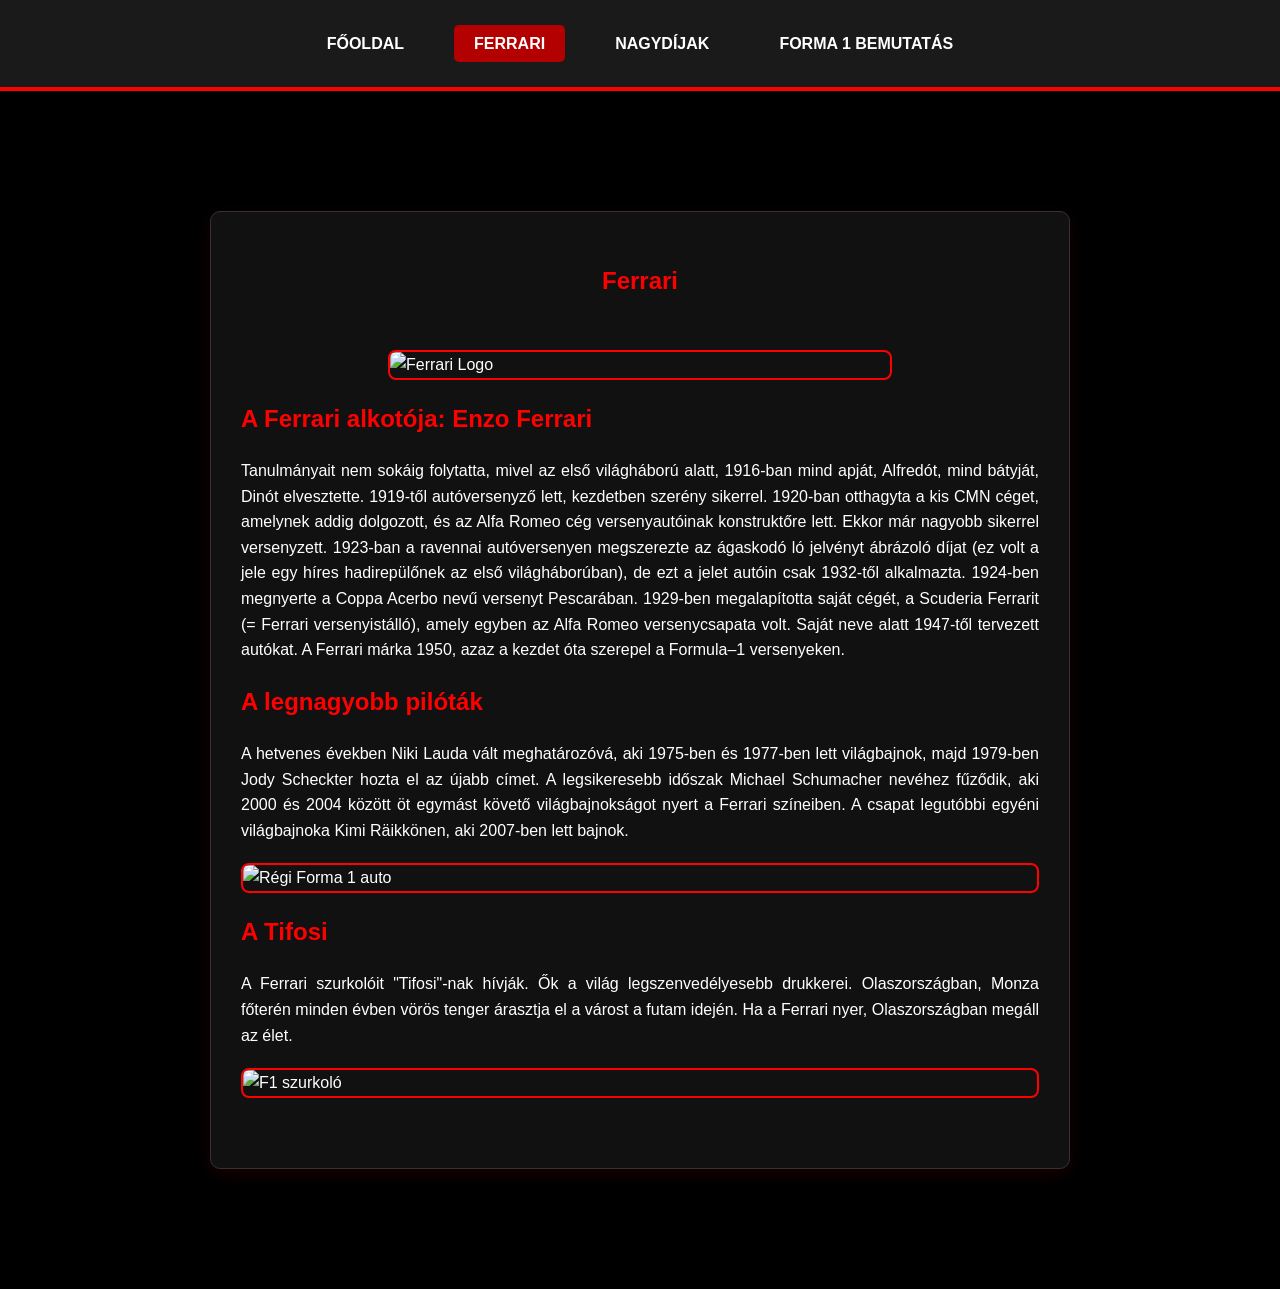
==== ferrari.html @ 2e1cdc57 "Add files via upload" ====
<!DOCTYPE html>
<html lang="hu">
<head>
    <meta charset="UTF-8">
    <meta name="viewport" content="width=device-width, initial-scale=1.0">
    <title>Ferrari</title>
    <link rel="stylesheet" href="style.css">
</head>
<body>

    <header>
        <nav>
            <ul>
                <li><a href="index.html">Főoldal</a></li>
                <li><a href="ferrari.html" class="active">Ferrari</a></li>
                <li><a href="nagydijak.html">Nagydíjak</a></li>
                <li><a href="f1bemutat.html" >Forma 1 bemutatás</a></li>
            </ul>
        </nav>
    </header>

    <main>
        <main>
        <div class="content-box">
            <section class="hero"><h1>Ferrari</h1></section>
            <img src="https://c4.wallpaperflare.com/wallpaper/122/807/709/black-stallion-logo-logo-ferrari-hd-wallpaper-preview.jpg" style="width: 500px; margin: 0 auto;" alt="Ferrari Logo">
            
            <div class="text-section">
                <h2>A Ferrari alkotója: Enzo Ferrari</h2>
                <p>Tanulmányait nem sokáig folytatta, mivel az első világháború alatt, 1916-ban mind apját, Alfredót, mind bátyját, Dinót elvesztette. 1919-től autóversenyző lett, kezdetben szerény sikerrel. 1920-ban otthagyta a kis CMN céget, amelynek addig dolgozott, és az Alfa Romeo cég versenyautóinak konstruktőre lett. Ekkor már nagyobb sikerrel versenyzett. 1923-ban a ravennai autóversenyen megszerezte az ágaskodó ló jelvényt ábrázoló díjat (ez volt a jele egy híres hadirepülőnek az első világháborúban), de ezt a jelet autóin csak 1932-től alkalmazta. 1924-ben megnyerte a Coppa Acerbo nevű versenyt Pescarában. 1929-ben megalapította saját cégét, a Scuderia Ferrarit (= Ferrari versenyistálló), amely egyben az Alfa Romeo versenycsapata volt. Saját neve alatt 1947-től tervezett autókat. A Ferrari márka 1950, azaz a kezdet óta szerepel a Formula–1 versenyeken.</p>
                
                <h2>A legnagyobb pilóták</h2>
                <p>A hetvenes években Niki Lauda vált meghatározóvá, aki 1975-ben és 1977-ben lett világbajnok, majd 1979-ben Jody Scheckter hozta el az újabb címet. A legsikeresebb időszak Michael Schumacher nevéhez fűződik, aki 2000 és 2004 között öt egymást követő világbajnokságot nyert a Ferrari színeiben. A csapat legutóbbi egyéni világbajnoka Kimi Räikkönen, aki 2007-ben lett bajnok.</p>
                
                <img src="https://media.formula1.com/image/upload/t_16by9Centre/c_lfill,w_2048/q_auto/v1740000001/fom-website/2025/Tech%20Weekly/GettyImages-2160140246.webp" alt="Régi Forma 1 auto">
                
                <h2>A Tifosi</h2>
                <p>A Ferrari szurkolóit "Tifosi"-nak hívják. Ők a világ legszenvedélyesebb drukkerei. Olaszországban, Monza főterén minden évben vörös tenger árasztja el a várost a futam idején. Ha a Ferrari nyer, Olaszországban megáll az élet.</p>
                <img src="https://player.hu/uploads/2024/09/olasz-nagydij-ferrari-gyozelem-1024x614.jpg" alt="F1 szurkoló">
            </div>
        </div>
    </main>
    </main>

</body>
</html>
---- style.css ----
body {
    font-family: 'Segoe UI', Tahoma, Geneva, Verdana, sans-serif;
    background-color: #000000; 
    color: #ffffff; 
    margin: 0;
    padding: 0;
    line-height: 1.6;
}


header {
    background-color: #1a1a1a;
    border-bottom: 4px solid #ff0000; 
    padding: 1rem 0;
    position: sticky;
    top: 0;
    z-index: 1000;
}

nav ul {
    list-style: none;
    display: flex;
    justify-content: center;
    margin: 0;
    padding: 0;
}

nav li {
    margin: 0 15px;
}

nav a {
    text-decoration: none;
    color: white;
    font-weight: bold;
    text-transform: uppercase;
    padding: 10px 20px;
    border-radius: 5px;
    transition: all 0.3s ease; 
}


nav a:hover {
    background-color: #ff0000;
    color: white;
    box-shadow: 0 0 15px #ff0000;
}


.active {
    background-color: #b30000;
}


main {
    max-width: 900px;
    margin: 40px auto;
    padding: 20px;
}

.content-box {
    background-color: #111111;
    border: 1px solid #333;
    padding: 30px;
    border-radius: 10px;
    box-shadow: 0 5px 15px rgba(255, 0, 0, 0.1);
}

h1, h2, h3 {
    color: #ff0000;
}

.hero {
    text-align: center;
    margin-bottom: 50px;
}

img {
    max-width: 100%;
    height: auto;
    border-radius: 8px;
    border: 2px solid #ff0000;
    margin: 20px 0;
    display: block;
}

.text-section {
    margin-bottom: 40px;
    text-align: justify;
}

.image-caption {
    font-size: 0.9rem;
    color: #888;
    text-align: center;
    font-style: italic;
    margin-top: -10px;
    margin-bottom: 20px;
}

nav ul {
    flex-wrap: wrap; 
}

li {
    line-height: 55px;
}
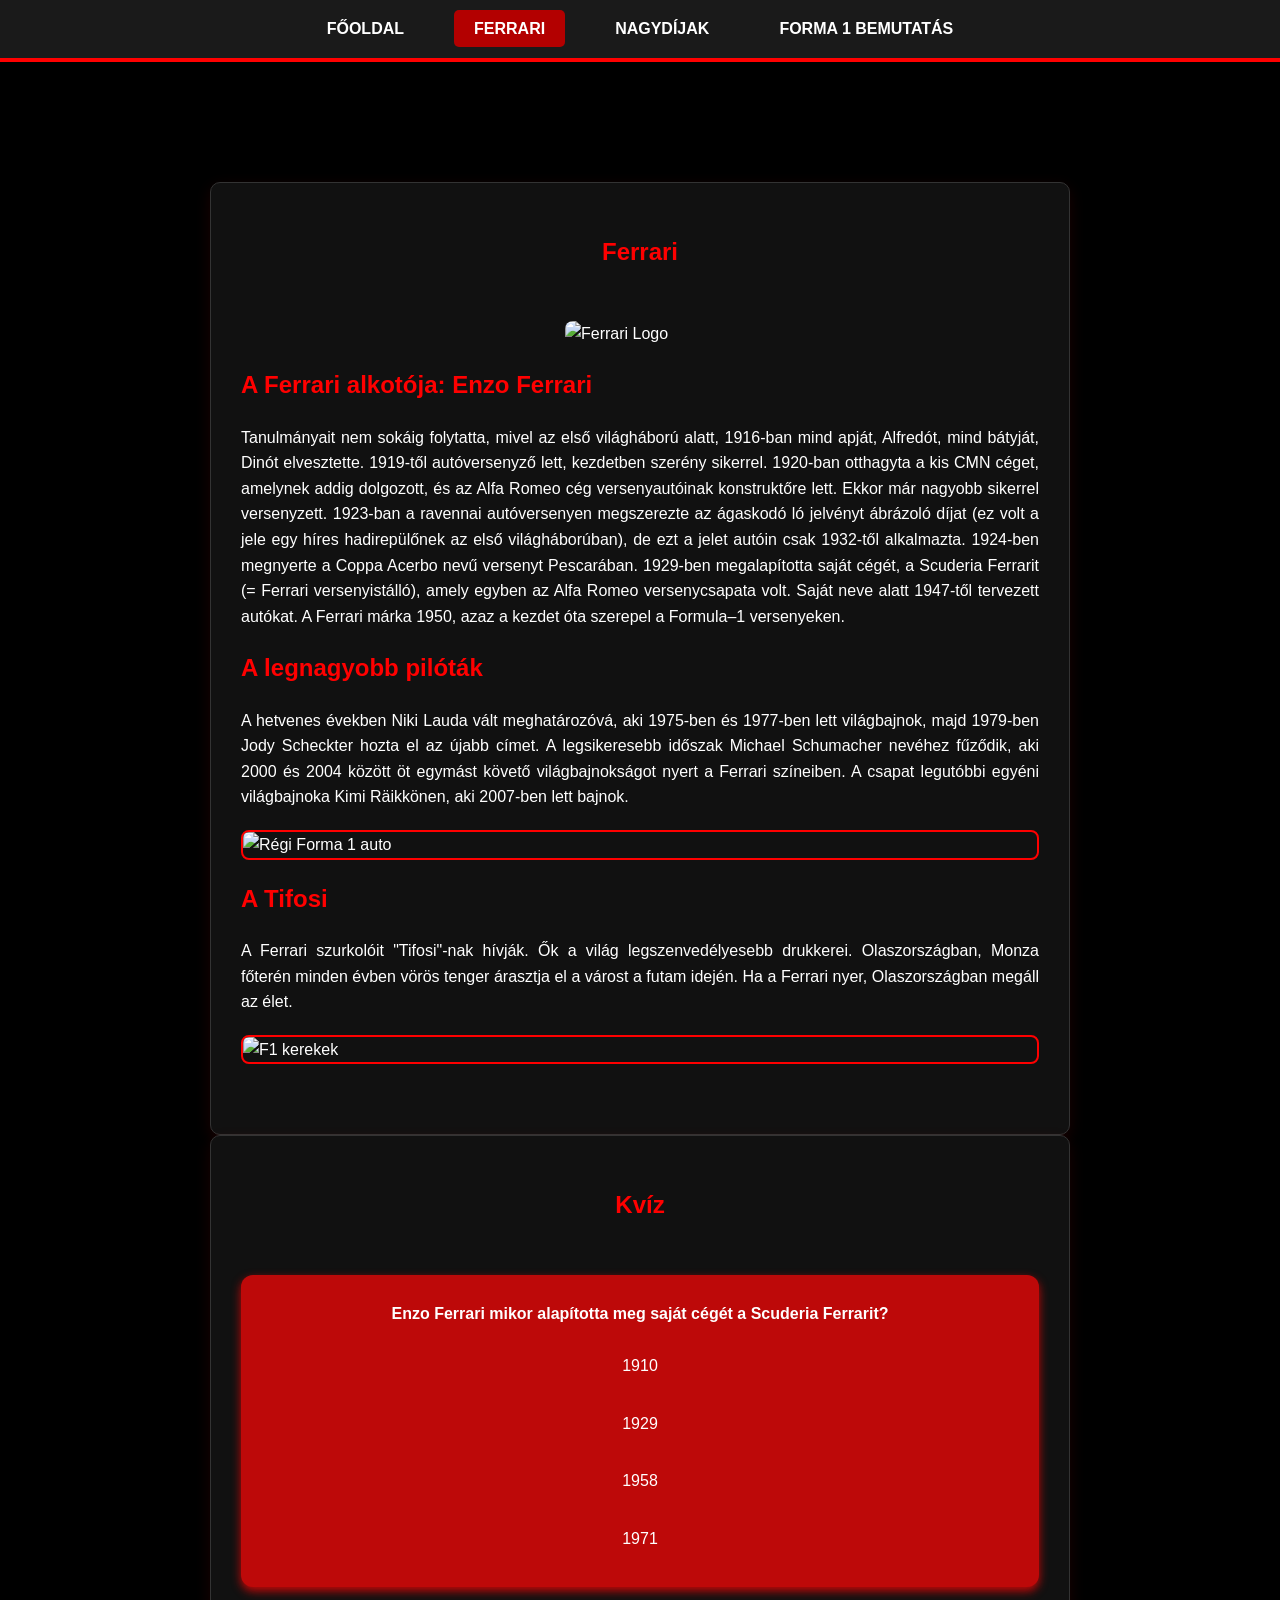
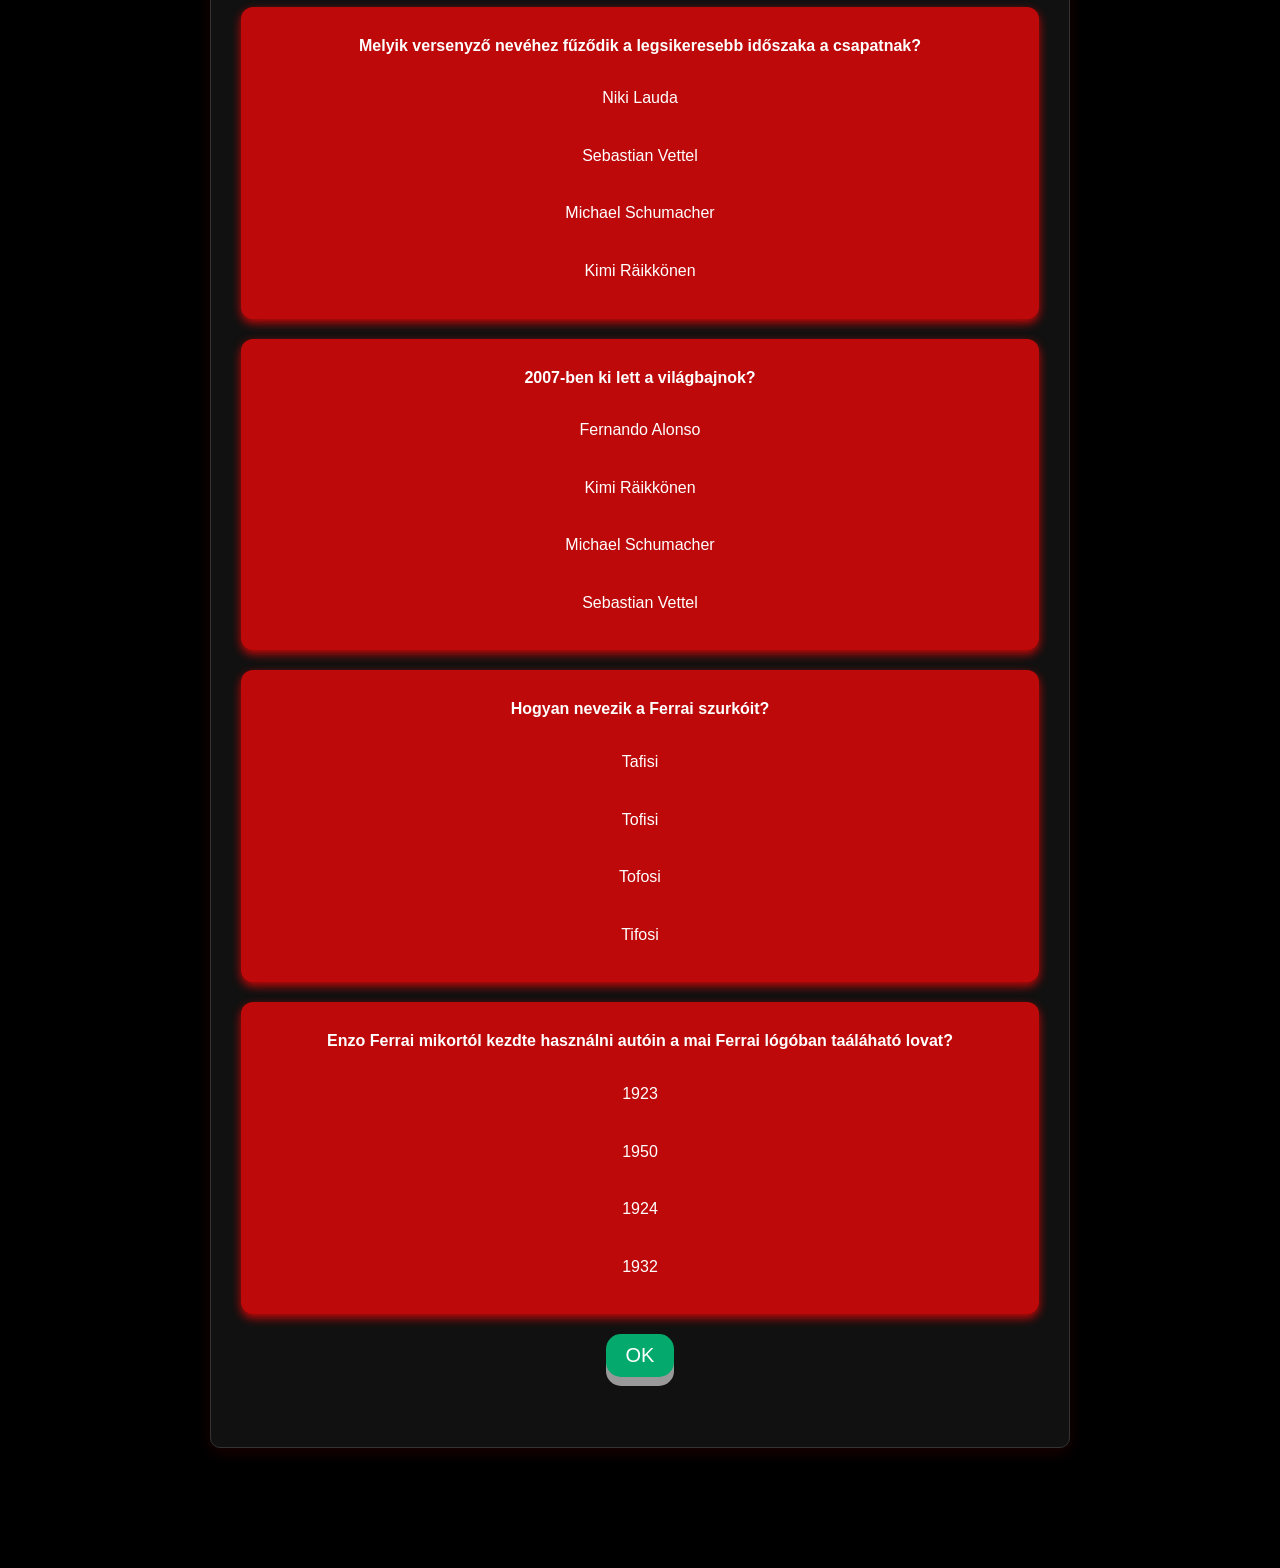
==== commit 708cf2f9: "Add files via upload" ====
--- a/ferrari.html
+++ b/ferrari.html
@@ -3,7 +3,7 @@
 <head>
     <meta charset="UTF-8">
     <meta name="viewport" content="width=device-width, initial-scale=1.0">
-    <title>Ferrari</title>
+    <title>Scuderia Ferrari - Történelem</title>
     <link rel="stylesheet" href="style.css">
 </head>
 <body>
@@ -23,7 +23,7 @@
         <main>
         <div class="content-box">
             <section class="hero"><h1>Ferrari</h1></section>
-            <img src="https://c4.wallpaperflare.com/wallpaper/122/807/709/black-stallion-logo-logo-ferrari-hd-wallpaper-preview.jpg" style="width: 500px; margin: 0 auto;" alt="Ferrari Logo">
+            <img src="https://upload.wikimedia.org/wikipedia/en/thumb/3/36/Scuderia_Ferrari_logo.svg/1200px-Scuderia_Ferrari_logo.svg.png" style="width: 150px; border:none; margin: 0 auto;" alt="Ferrari Logo">
             
             <div class="text-section">
                 <h2>A Ferrari alkotója: Enzo Ferrari</h2>
@@ -36,11 +36,135 @@
                 
                 <h2>A Tifosi</h2>
                 <p>A Ferrari szurkolóit "Tifosi"-nak hívják. Ők a világ legszenvedélyesebb drukkerei. Olaszországban, Monza főterén minden évben vörös tenger árasztja el a várost a futam idején. Ha a Ferrari nyer, Olaszországban megáll az élet.</p>
-                <img src="https://player.hu/uploads/2024/09/olasz-nagydij-ferrari-gyozelem-1024x614.jpg" alt="F1 szurkoló">
+                <img src="https://player.hu/uploads/2024/09/olasz-nagydij-ferrari-gyozelem-1024x614.jpg" alt="F1 kerekek">
             </div>
         </div>
+
+        <div class="content-box">
+            <section class="hero"><h1>Kvíz</h1></section>
+            <div class="text-section">
+
+                <form id="quiz">
+                    <div class="flex">
+                        <div class="kerdes">
+                            <p>Enzo Ferrari mikor alapította meg saját cégét a Scuderia Ferrarit?</p>
+                            <div class="valaszok">
+                                <label>
+                                    <input type="radio" name="q1" value="a">
+                                    <span>1910</span>
+                                </label>
+                                <label>
+                                    <input type="radio" name="q1" value="b">
+                                    <span>1929</span>
+                                </label>
+                                <label>
+                                    <input type="radio" name="q1" value="c">
+                                    <span>1958</span>
+                                </label>
+                                <label>
+                                    <input type="radio" name="q1" value="d">
+                                    <span>1971</span>
+                                </label>
+                            </div>
+                        </div>
+        
+                        <div class="kerdes">
+                            <p>Melyik versenyző nevéhez fűződik a legsikeresebb időszaka a csapatnak?</p>
+                            <div class="valaszok">
+                                <label>
+                                    <input type="radio" name="q2" value="a">
+                                    <span>Niki Lauda</span>
+                                </label>
+                                <label>
+                                    <input type="radio" name="q2" value="b">
+                                    <span>Sebastian Vettel</span>
+                                </label>
+                                <label>
+                                    <input type="radio" name="q2" value="c">
+                                    <span>Michael Schumacher</span>
+                                </label>
+                                <label>
+                                    <input type="radio" name="q2" value="d">
+                                    <span>Kimi Räikkönen</span>
+                                </label>
+                            </div>
+                        </div>
+
+                        <div class="kerdes">
+                            <p>2007-ben ki lett a világbajnok?</p>
+                            <div class="valaszok">
+                                <label>
+                                    <input type="radio" name="q3" value="a">
+                                    <span>Fernando Alonso</span>
+                                </label>
+                                <label>
+                                    <input type="radio" name="q3" value="b">
+                                    <span>Kimi Räikkönen</span>
+                                </label>
+                                <label>
+                                    <input type="radio" name="q3" value="c">
+                                    <span>Michael Schumacher</span>
+                                </label>
+                                <label>
+                                    <input type="radio" name="q3" value="d">
+                                    <span>Sebastian Vettel</span>
+                                </label>
+                            </div>
+                        </div>
+
+                        <div class="kerdes">
+                            <p>Hogyan nevezik a Ferrai szurkóit?
+                                </p>
+                            <div class="valaszok">
+                                <label>
+                                    <input type="radio" name="q4" value="a">
+                                    <span>Tafisi</span>
+                                </label>
+                                <label>
+                                    <input type="radio" name="q4" value="b">
+                                    <span>Tofisi</span>
+                                </label>
+                                <label>
+                                    <input type="radio" name="q4" value="c">
+                                    <span>Tofosi</span>
+                                </label>
+                                <label>
+                                    <input type="radio" name="q4" value="d">
+                                    <span>Tifosi</span>
+                                </label>
+                            </div>
+                        </div>
+
+                        <div class="kerdes">
+                            <p>Enzo Ferrai mikortól kezdte használni autóin a mai Ferrai lógóban taáláható lovat?  </p>
+                            <div class="valaszok">
+                                <label>
+                                    <input type="radio" name="q5" value="a">
+                                    <span>1923</span>
+                                </label>
+                                <label>
+                                    <input type="radio" name="q5" value="b">
+                                    <span>1950</span>
+                                </label>
+                                <label>
+                                    <input type="radio" name="q5" value="c">
+                                    <span>1924</span>
+                                </label>
+                                <label>
+                                    <input type="radio" name="q5" value="d">
+                                    <span>1932</span>
+                                </label>
+                            </div>
+                        </div>
+                    </div>
+                    <button type="submit" class="button">OK</button>
+                    <div id="result"></div>
+                </form>
+            </div>
+        </div>
+        
     </main>
     </main>
-
+    <script src="script.js"></script>
 </body>
 </html>
--- a/style.css
+++ b/style.css
@@ -102,6 +102,80 @@
     flex-wrap: wrap; 
 }
 
-li {
-    line-height: 55px;
-}+
+
+.kerdes {
+    background: rgb(189, 9, 9);
+    border-radius: 12px;
+    padding-left: 20px;
+    padding-top: 10px;
+    padding-bottom: 15px;
+    padding-right: 20px;
+    margin-bottom: 20px;
+    box-shadow: 0 4px 10px rgb(197, 9, 9);
+    text-align: center;
+  }
+  
+  .kerdes p {
+    font-weight: bold;
+    margin-bottom: 15px;
+  }
+  
+  
+    .valaszok label span{
+    display: block;
+    padding: 10px 15px;
+    margin-bottom: 8px;
+    border-radius: 8px;
+    border: 2px solid transparent;
+    background: var(--light);
+    cursor: pointer;
+    transition: 0.2s;
+  }
+  
+    .valaszok span:hover {
+    border: 1px solid black;
+  }
+
+
+    #result {
+    color: #ffffff;
+    text-align: center;
+    font-size: 22px;
+    font-weight: bold;
+    margin-top: 20px;
+  }
+
+    
+.valaszok input[type="radio"] {
+    display: none;
+}
+
+
+.valaszok input[type="radio"]:checked + span {
+    background: black;
+    color: white;
+  }
+  
+  .button {
+    display: inline-block;
+    padding: 10px 20px;
+    font-size: 20px;
+    cursor: pointer;
+    text-decoration: none;
+    color: #fff;
+    background-color: #04AA6D;
+    border: none;
+    border-radius: 15px;
+    box-shadow: 0 9px #999;
+    text-align: center;   
+    display: block;
+    margin: 20px auto;
+
+  }
+  
+  .button:active {
+    box-shadow: 0 5px #666;
+    transform: translateY(4px);
+  }
+
